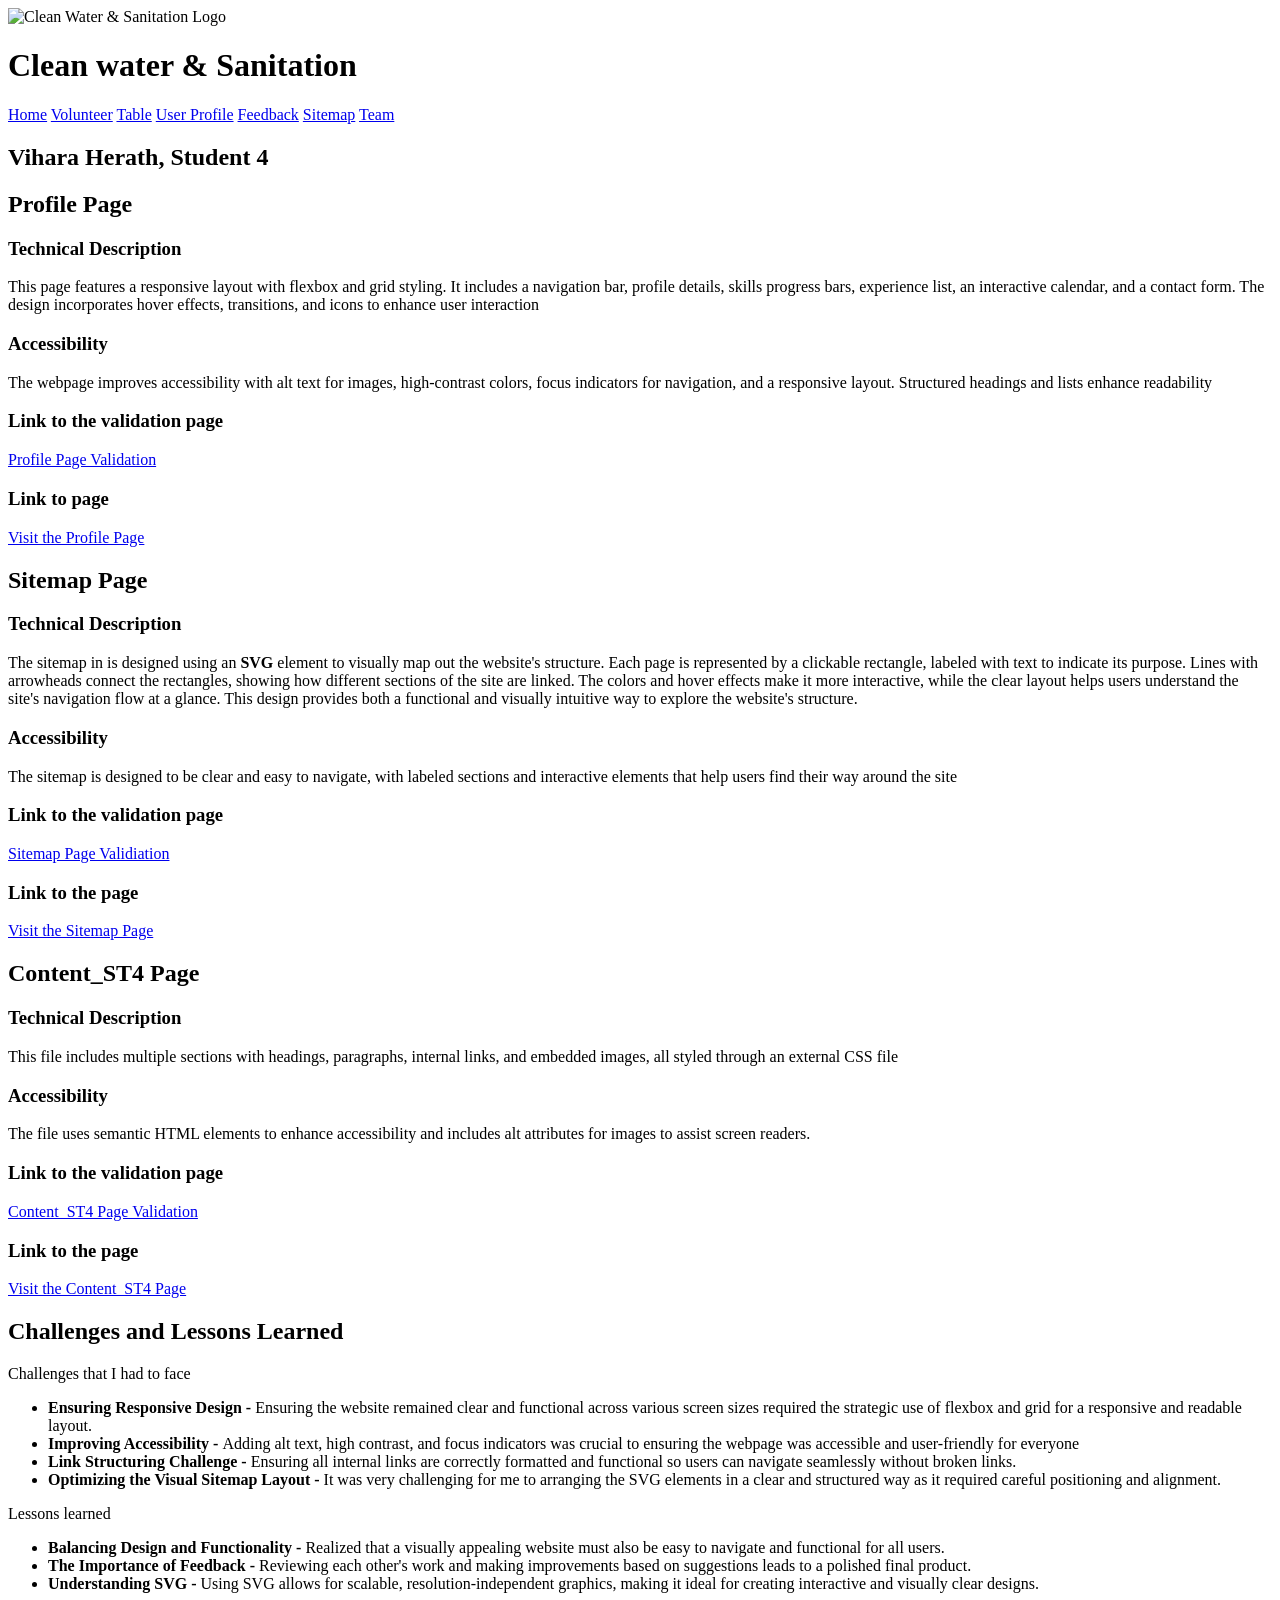
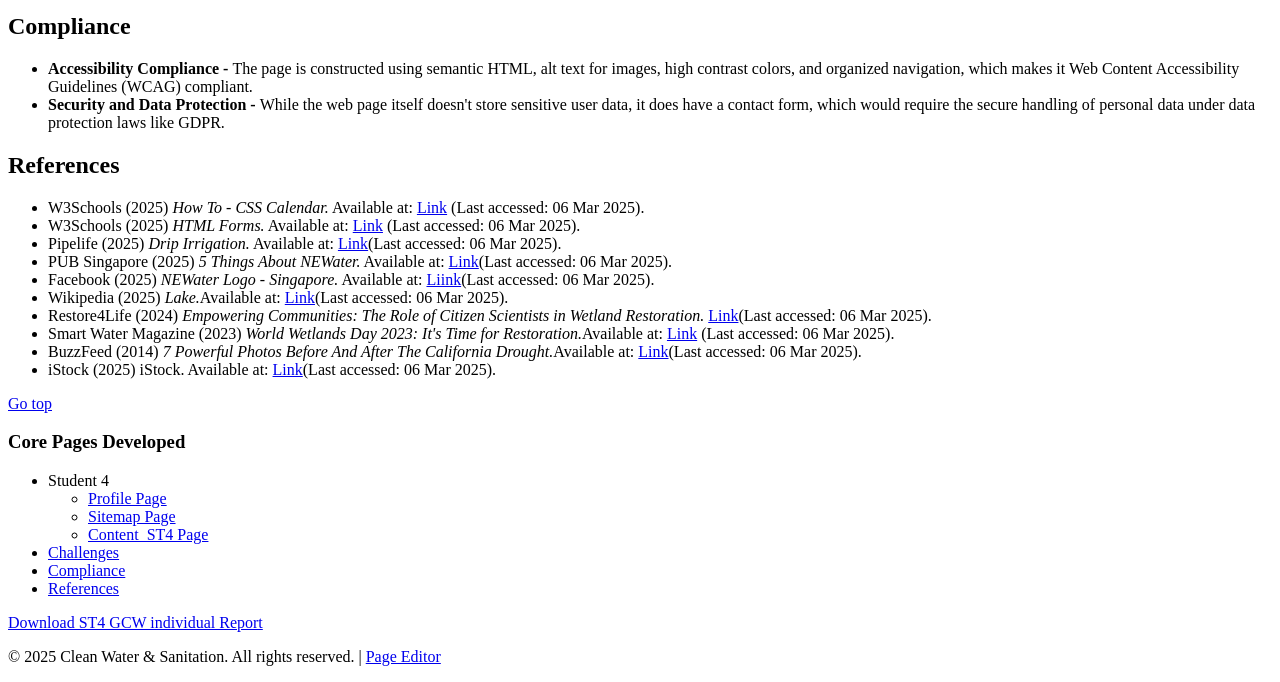
==== pageEditor_ST4.html @ 03b72984 "Initial commit – SDG website project" ====
<!DOCTYPE html>
<html lang="en">
<head>
    <meta charset="UTF-8">
    <meta name="viewport" content="width=device-width, initial-scale=1.0">
    <title>pageEditor_ST4</title>
    <link rel="stylesheet" href="../css/pageEditor_validator.css">
</head>
<body>
    <header>
        <div class="logo">
            <img src="../images/logo.png" alt="Clean Water & Sanitation Logo" width="80">
            <h1>Clean water & Sanitation</h1>
        </div>
        <nav> 
            <a href="../HTML/Home.html">Home</a>
            <a href="../HTML/volunteer.html">Volunteer</a>
            <a href="../HTML/table.html">Table</a>
            <a href="../html/Profile_ST4.html">User Profile</a>
            <a href="../HTML/feedback.html">Feedback</a>
            <a href="../html/sitemap.html">Sitemap</a>
            <a href="../HTML/team.html">Team</a>
        </nav>
    </header>
    <section class="stud">
        <h2>Vihara Herath, Student 4</h2>
    </section>

    <div class="container">
        <main>
            <section>
                <h2 id="profile">Profile Page</h2>
                <h3>Technical Description</h3>
                <p>This page features a responsive layout with flexbox and grid styling. It includes a navigation bar, profile details, skills progress bars, experience list, an interactive calendar, and a contact form. The design incorporates hover effects, transitions, and icons to enhance user interaction</p>

                <h3>Accessibility</h3>
                <p>The webpage improves accessibility with alt text for images, high-contrast colors, focus indicators for navigation, and a responsive layout. Structured headings and lists enhance readability</p>

                <h3>Link to the validation page</h3>
                <p><a href="../html/Validation_page_ST4.html">Profile Page Validation</a></p>

                <h3>Link to page</h3>
                <p><a href="../html/Profile_ST4.html">Visit the Profile Page</a></p>

            </section>
            <section>
                <h2 id="sitemap">Sitemap Page</h2>
                <h3>Technical Description</h3>
                <p> The sitemap in is designed using an <b>SVG</b> element to visually map out the website's structure. Each page is represented by a clickable rectangle, labeled with text to indicate its purpose. Lines with arrowheads connect the rectangles, showing how different sections of the site are linked. The colors and hover effects make it more interactive, while the clear layout helps users understand the site's navigation flow at a glance. This design provides both a functional and visually intuitive way to explore the website's structure. </p>

                <h3>Accessibility</h3>
                <p>The sitemap is designed to be clear and easy to navigate, with labeled sections and interactive elements that help users find their way around the site</p>

                <h3>Link to the validation page</h3>
                <p><a href="../html/Validation_page_ST4.html">Sitemap Page Validiation</a></p>
                
                <h3>Link to the page</h3>
                <p><a href="../html/sitemap.html">Visit the Sitemap Page</a></p>
            </section>

            <section>
                <h2 id="content">Content_ST4 Page</h2>
                <h3>Technical Description</h3>
                <p> This file includes multiple sections with headings, paragraphs, internal links, and embedded images, all styled through an external CSS file </p>

                <h3>Accessibility</h3>
                <p>The file uses semantic HTML elements to enhance accessibility and includes alt attributes for images to assist screen readers.</p>

                <h3>Link to the validation page</h3>
                <p><a href="../html/Validation_page_ST4.html">Content_ST4 Page Validation</a></p>

                <h3>Link to the page</h3>
                <p><a href="../html/content_ST4.html">Visit the Content_ST4 Page</a></p>
            </section>

            <section>
                <h2 id="challenges">Challenges and Lessons Learned</h2>
                <p>Challenges that I had to face</p>
                <ul>
                    <li><b>Ensuring Responsive Design - </b>Ensuring the website remained clear and functional across various screen sizes required the strategic use of flexbox and grid for a responsive and readable layout.</li>
                    <li><b>Improving Accessibility - </b>Adding alt text, high contrast, and focus indicators was crucial to ensuring the webpage was accessible and user-friendly for everyone</li>
                    <li><b>Link Structuring Challenge - </b>Ensuring all internal links are correctly formatted and functional so users can navigate seamlessly without broken links.</li>
                    <li><b>Optimizing the Visual Sitemap Layout - </b>It was very challenging for me to arranging the SVG elements in a clear and structured way as it required careful positioning and alignment.</li>
                </ul>
                <p>Lessons learned</p>
                <ul>
                    <li><b>Balancing Design and Functionality - </b>Realized that a visually appealing website must also be easy to navigate and functional for all users.</li>
                    <li><b>The Importance of Feedback - </b>Reviewing each other's work and making improvements based on suggestions leads to a polished final product.</li>
                    <li><b>Understanding SVG - </b>Using SVG allows for scalable, resolution-independent graphics, making it ideal for creating interactive and visually clear designs.</li>
                </ul>
            </section>

            <section>
                <h2 id="compliance">Compliance</h2>
                <ul>
                    <li><b>Accessibility Compliance - </b>The page is constructed using semantic HTML, alt text for images, high contrast colors, and organized navigation, which makes it Web Content Accessibility Guidelines (WCAG) compliant.</li>
                    <li><b>Security and Data Protection - </b>While the web page itself doesn't store sensitive user data, it does have a contact form, which would require the secure handling of personal data under data protection laws like GDPR.</li>
                </ul>
            </section>

            <section>
                <h2 id="references">References</h2>
                <ul class="ref">
                    <li>W3Schools (2025) <i>How To - CSS Calendar.</i> Available at: <a href="https://www.w3schools.com/howto/howto_css_calendar.asp">Link</a>  (Last accessed: 06 Mar 2025).</li>
                    <li>W3Schools (2025) <i> HTML Forms.</i> Available at: <a href="https://www.w3schools.com/cssref/css_units.php ">Link</a> (Last accessed: 06 Mar 2025).</li>
                    <li>Pipelife (2025) <i>Drip Irrigation.</i> Available at: <a href="https://www.pipelife.com/irrigation-systems/drip-irrigation.html ">Link</a>(Last accessed: 06 Mar 2025).</li>
                    <li>PUB Singapore (2025) <i>5 Things About NEWater.</i> Available at: <a href="https://www.pub.gov.sg/Resources/News%20Room/Featured%20Stories/2021/5%20things%20about%20NEWater">Link</a>(Last accessed: 06 Mar 2025).</li>
                    <li>Facebook (2025) <i>NEWater Logo - Singapore.</i> Available at: <a href=" https://www.facebook.com/photo.php?fbid=1159188087519527&id=506142629490746&set=a.509060195865656&locale=pl_PL ">Liink</a>(Last accessed: 06 Mar 2025).</li>
                    <li>Wikipedia (2025) <i>Lake.</i>Available at: <a href=" https://en.wikipedia.org/wiki/Lake">Link</a>(Last accessed: 06 Mar 2025).</li>
                    <li>Restore4Life (2024) <i>Empowering Communities: The Role of Citizen Scientists in Wetland Restoration.</i> <a href="https://restore4life.eu/empowering-communities-the-role-of-citizen-scientists-in-wetland-restoration/">Link</a>(Last accessed: 06 Mar 2025).</li>
                    <li>Smart Water Magazine (2023) <i>World Wetlands Day 2023: It's Time for Restoration.</i>Available at: <a href="https://smartwatermagazine.com/news/smart-water-magazine/world-wetlands-day-2023-its-time-restoration ">Link</a> (Last accessed: 06 Mar 2025).</li>
                    <li>BuzzFeed (2014) <i>7 Powerful Photos Before And After The California Drought.</i>Available at: <a href="https://www.buzzfeed.com/alexnaidus/california-drought-images ">Link</a>(Last accessed: 06 Mar 2025).</li>
                    <li>iStock (2025) iStock. Available at: <a href="https://www.istockphoto.com/ ">Link</a>(Last accessed: 06 Mar 2025).</li>
                </ul>
            </section>
            <p class="top"><a href="#top">Go top</a></p>
        </main>
        <aside>
            <h3>Core Pages Developed</h3>
            <ul class="top-level-ul">
                <li>Student 4</li>
                <ul>
                    <li><a href="#profile">Profile Page</a></li>
                    <li><a href="#sitemap">Sitemap Page</a></li>
                    <li><a href="#content">Content_ST4 Page</a></li>
                </ul>
                    <li><a href="#challenges"> Challenges</a></li>
                    <li><a href="#compliance">Compliance</a></li>
                    <li><a href="#references">References</a></li>
            </ul>
            <a href="../document/w2120852_Web_ GCW_individual_Report_ST4_B4.pdf" download target="_blank">Download ST4 GCW individual Report</a>
        </aside>
    </div>
    <footer>
        <p>&copy; 2025 Clean Water & Sanitation. All rights reserved. | <a href="../html/pageEditor_ST4.html">Page Editor</a></p>
    </footer>
            
</body>
</html>
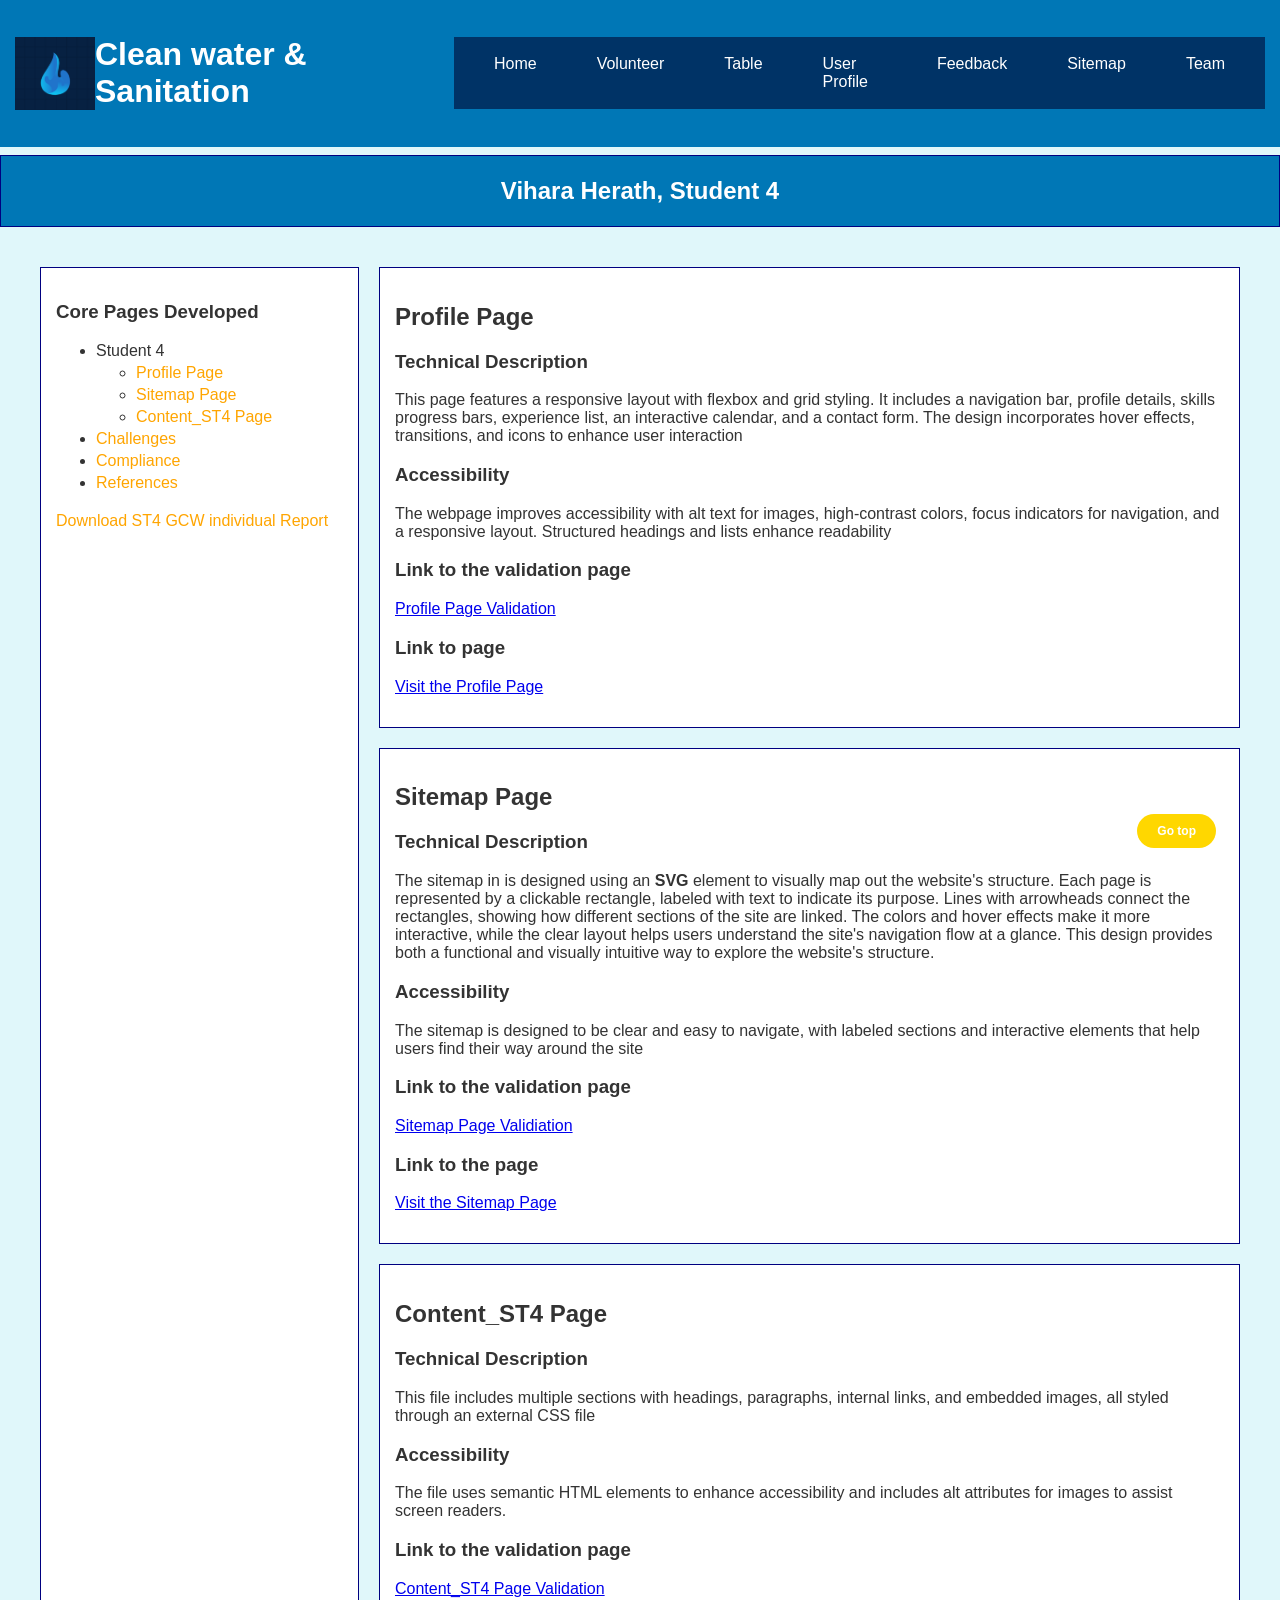
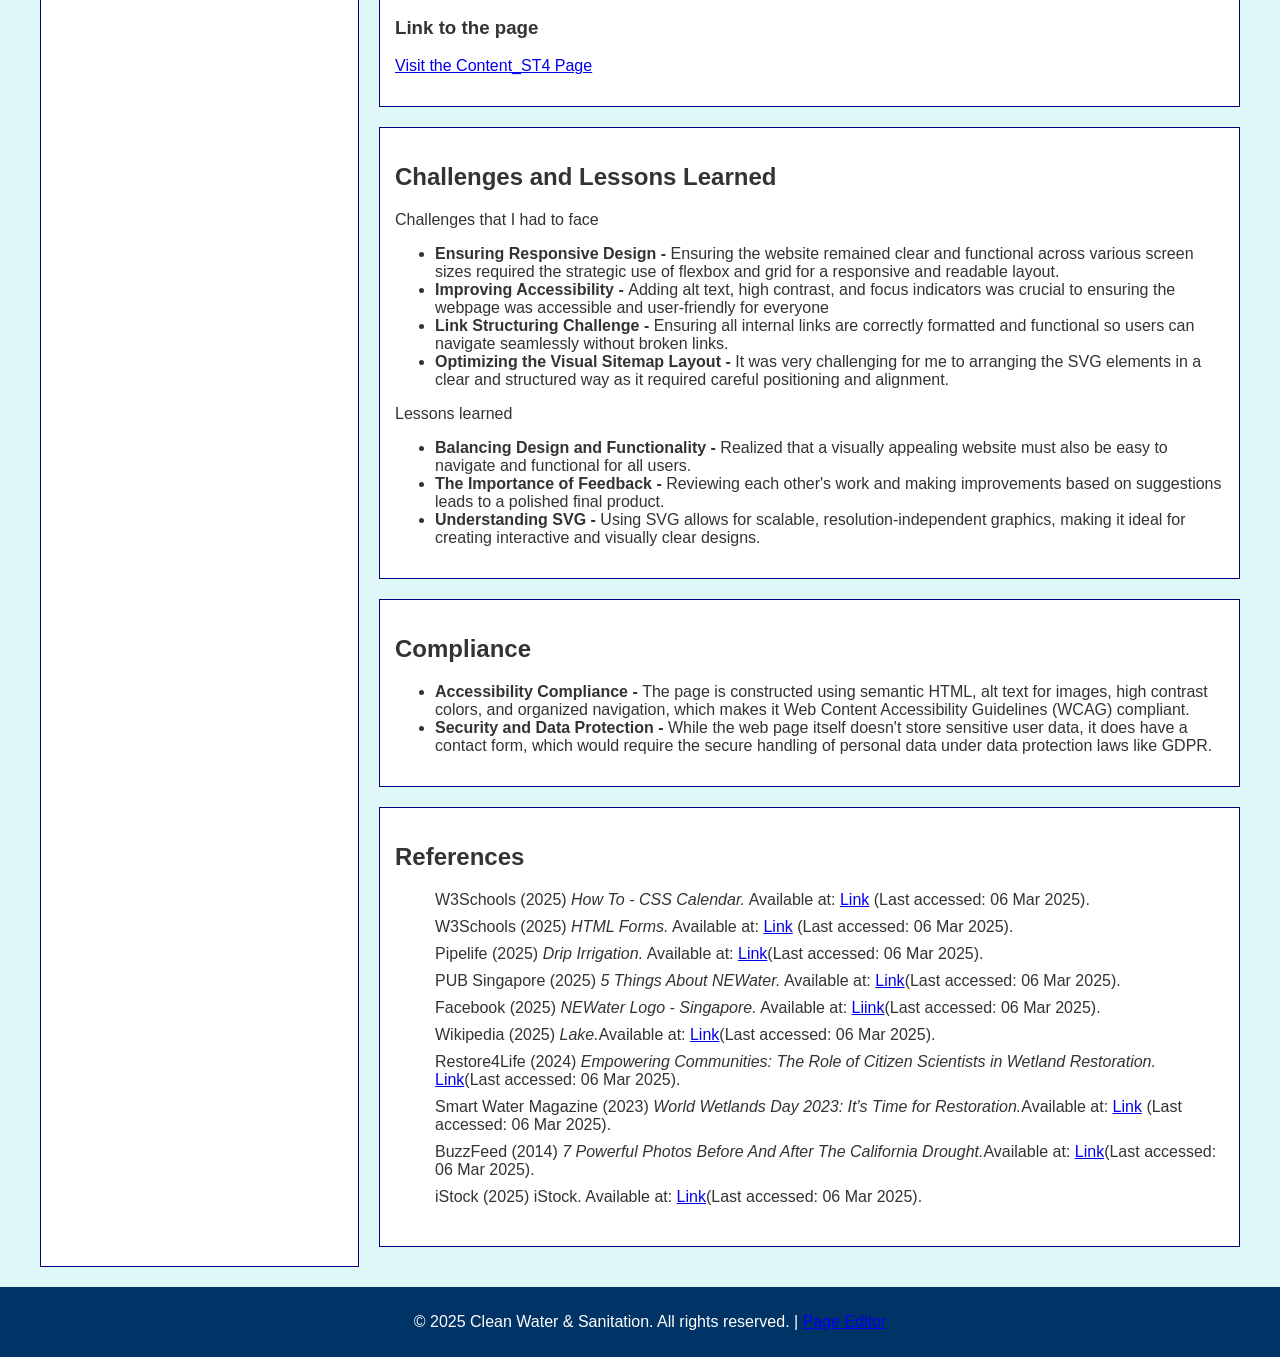
==== commit c0601327: "Update pageEditor_ST4.html" ====
--- a/pageEditor_ST4.html
+++ b/pageEditor_ST4.html
@@ -4,22 +4,22 @@
     <meta charset="UTF-8">
     <meta name="viewport" content="width=device-width, initial-scale=1.0">
     <title>pageEditor_ST4</title>
-    <link rel="stylesheet" href="../css/pageEditor_validator.css">
+    <link rel="stylesheet" href="pageEditor_validator.css">
 </head>
 <body>
     <header>
         <div class="logo">
-            <img src="../images/logo.png" alt="Clean Water & Sanitation Logo" width="80">
+            <img src="logo.png" alt="Clean Water & Sanitation Logo" width="80">
             <h1>Clean water & Sanitation</h1>
         </div>
         <nav> 
-            <a href="../HTML/Home.html">Home</a>
-            <a href="../HTML/volunteer.html">Volunteer</a>
-            <a href="../HTML/table.html">Table</a>
-            <a href="../html/Profile_ST4.html">User Profile</a>
-            <a href="../HTML/feedback.html">Feedback</a>
-            <a href="../html/sitemap.html">Sitemap</a>
-            <a href="../HTML/team.html">Team</a>
+            <a href="Home.html">Home</a>
+            <a href="volunteer.html">Volunteer</a>
+            <a href="table.html">Table</a>
+            <a href="Profile_ST4.html">User Profile</a>
+            <a href="feedback.html">Feedback</a>
+            <a href="sitemap.html">Sitemap</a>
+            <a href="team.html">Team</a>
         </nav>
     </header>
     <section class="stud">
@@ -37,10 +37,10 @@
                 <p>The webpage improves accessibility with alt text for images, high-contrast colors, focus indicators for navigation, and a responsive layout. Structured headings and lists enhance readability</p>
 
                 <h3>Link to the validation page</h3>
-                <p><a href="../html/Validation_page_ST4.html">Profile Page Validation</a></p>
+                <p><a href="Validation_page_ST4.html">Profile Page Validation</a></p>
 
                 <h3>Link to page</h3>
-                <p><a href="../html/Profile_ST4.html">Visit the Profile Page</a></p>
+                <p><a href="Profile_ST4.html">Visit the Profile Page</a></p>
 
             </section>
             <section>
@@ -52,10 +52,10 @@
                 <p>The sitemap is designed to be clear and easy to navigate, with labeled sections and interactive elements that help users find their way around the site</p>
 
                 <h3>Link to the validation page</h3>
-                <p><a href="../html/Validation_page_ST4.html">Sitemap Page Validiation</a></p>
+                <p><a href="Validation_page_ST4.html">Sitemap Page Validiation</a></p>
                 
                 <h3>Link to the page</h3>
-                <p><a href="../html/sitemap.html">Visit the Sitemap Page</a></p>
+                <p><a href="sitemap.html">Visit the Sitemap Page</a></p>
             </section>
 
             <section>
@@ -67,10 +67,10 @@
                 <p>The file uses semantic HTML elements to enhance accessibility and includes alt attributes for images to assist screen readers.</p>
 
                 <h3>Link to the validation page</h3>
-                <p><a href="../html/Validation_page_ST4.html">Content_ST4 Page Validation</a></p>
+                <p><a href="Validation_page_ST4.html">Content_ST4 Page Validation</a></p>
 
                 <h3>Link to the page</h3>
-                <p><a href="../html/content_ST4.html">Visit the Content_ST4 Page</a></p>
+                <p><a href="content_ST4.html">Visit the Content_ST4 Page</a></p>
             </section>
 
             <section>
@@ -132,8 +132,8 @@
         </aside>
     </div>
     <footer>
-        <p>&copy; 2025 Clean Water & Sanitation. All rights reserved. | <a href="../html/pageEditor_ST4.html">Page Editor</a></p>
+        <p>&copy; 2025 Clean Water & Sanitation. All rights reserved. | <a href="pageEditor_ST4.html">Page Editor</a></p>
     </footer>
             
 </body>
-</html>+</html>
--- a/pageEditor_validator.css
+++ b/pageEditor_validator.css
@@ -0,0 +1,132 @@
+body {
+    font-family: Arial, sans-serif;
+    margin: 0;
+    padding: 0;
+    background-color: #E0F7FA; /* Sky Blue Background */
+    color: #333333; /* Dark Gray Text */
+}
+
+.container {
+    display: flex;
+    flex-direction: row-reverse;
+    max-width: 1200px;
+    margin: 0 auto;
+    padding: 20px;
+}
+
+main {
+    flex: 3;
+}
+
+aside {
+    flex: 1;
+    background-color: #FFFFFF; /* Pure White Background */
+    padding: 15px;
+    border: 1px solid navy; /* Deep Blue Border */
+    margin-right: 20px;
+}
+
+section {
+    margin-bottom: 20px;
+    padding: 15px;
+    border: 1px solid navy; /* Deep Blue Border */
+    background-color: #FFFFFF; /* Pure White Background */
+}
+header {
+    background-color: #0077B6; /* Deep Blue*/
+    padding: 15px;
+    color: white;
+    display: flex;
+    align-items: center;
+    justify-content: space-between;
+}
+.logo {
+    display: flex;
+    align-items: center;
+}
+
+.logo img {
+    margin-right: 15px;
+    width: 80px;
+    height: auto; /* Maintains the aspect ratio */
+}
+
+nav {
+    display: flex;
+    justify-content: center;
+    background-color: #003366; /* Navy Blue */
+    padding: 10px;
+}
+
+nav a {
+    color: white;
+    text-decoration: none;
+    margin: 0 15px;
+    padding: 8px 15px;
+    border-radius: 5px;
+    transition: background-color 0.3s;
+}
+
+nav a:hover {
+    background-color: #0099CC; /* Water Blue Hover Effect */
+}
+
+
+
+footer {
+    background-color: #003366; /* Navy Blue */
+    color: white;
+    text-align: center;
+    padding: 10px;
+    position: relative;
+    bottom: 0;
+    width: 100%;
+}
+
+
+.ref li {
+    list-style: none;
+    padding-bottom: 9px;
+}
+
+aside a {
+    text-decoration: none;
+    color: #FFA500; /* Warm Orange Links */
+}
+
+aside li {
+    padding-bottom: 4px;
+}
+
+.stud {
+    text-align: center;
+    line-height: 0;
+    background-color: #0077B6; /* Eco Green Background */
+    color: white;
+    margin-top: 8px;
+}
+
+.top {
+    position: fixed;
+    bottom: 5%;
+    right: 5%;
+}
+
+.top a {
+    padding: 10px 20px;
+    background-color: #FFD700; /* Bright Yellow Button */
+    color: white;
+    text-decoration: none;
+    border-radius: 20px;
+    font-size: 12px;
+    font-weight: bold;
+}
+
+.top a:hover {
+    background-color: #FFA500; /* Warm Orange on Hover */
+    box-shadow: 0px 4px 6px rgba(0, 0, 0, 0.2);
+}
+
+img {
+    width: 90%;
+}
